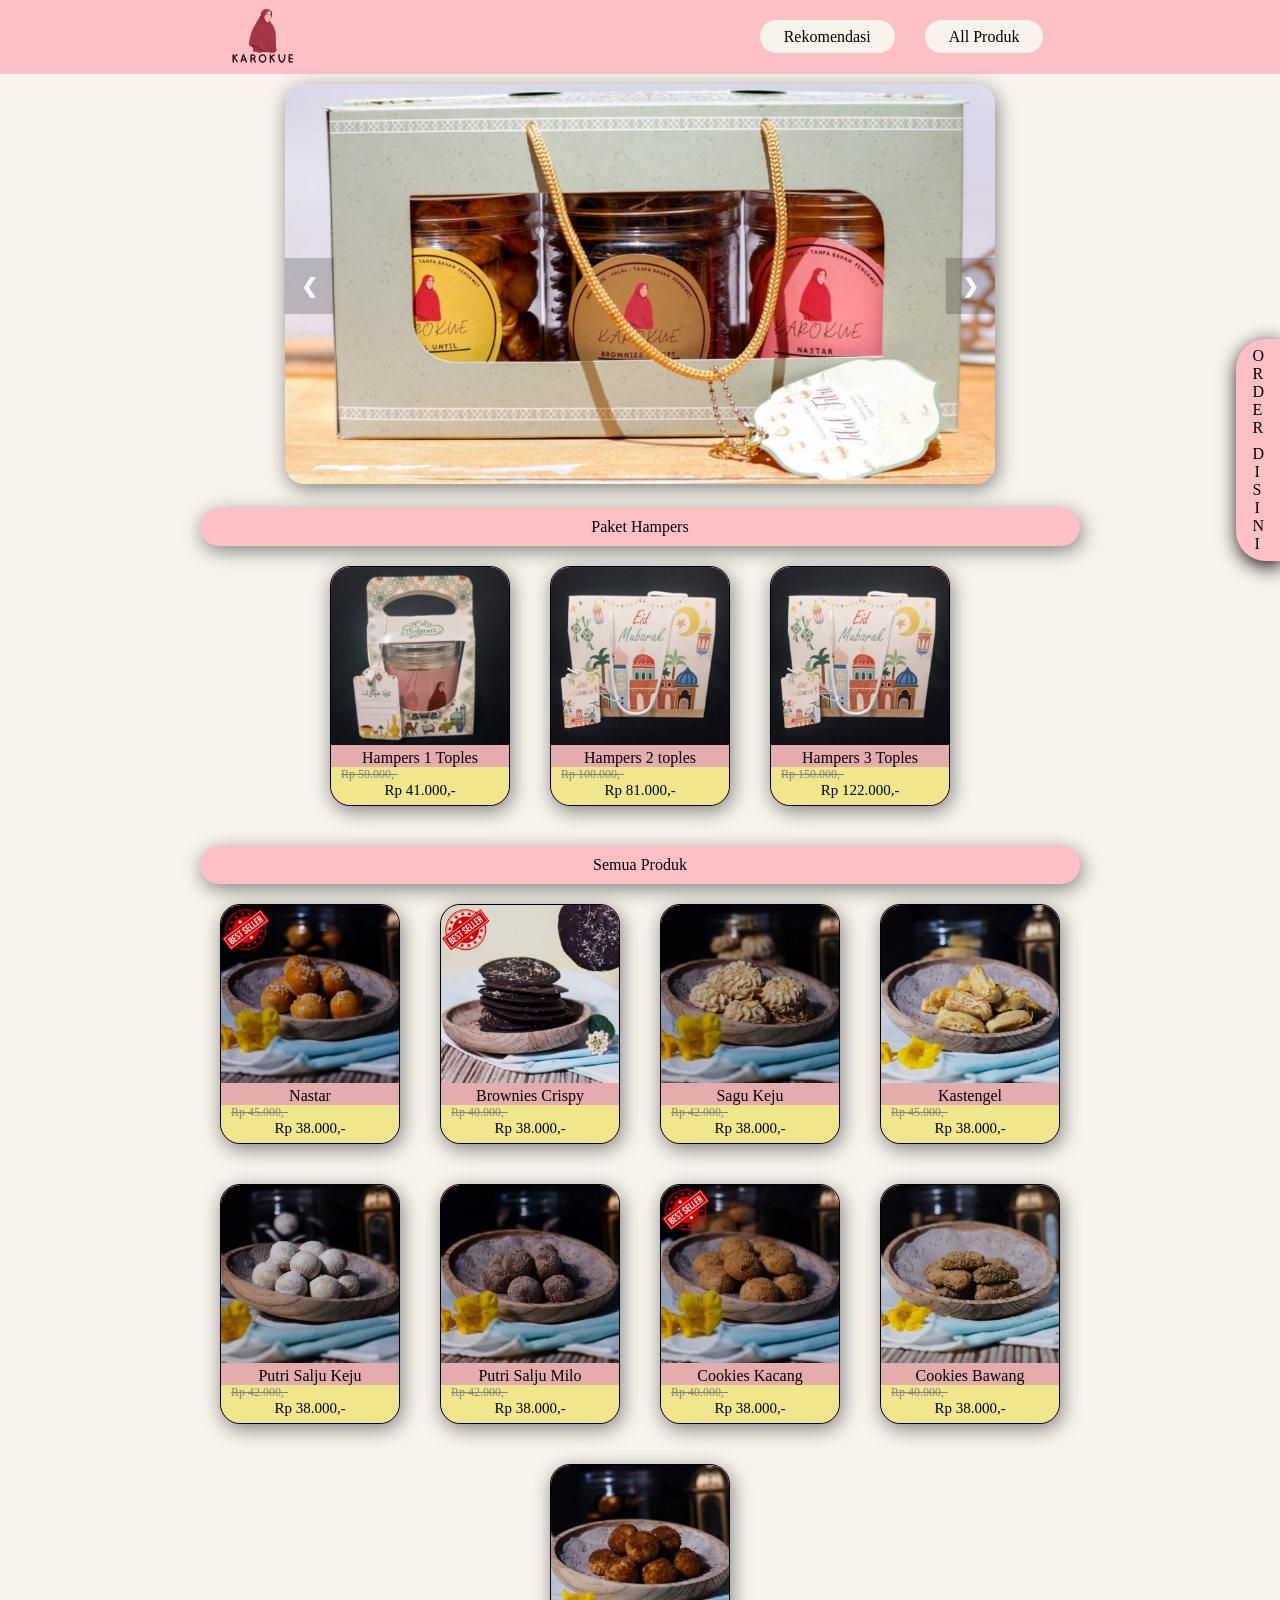
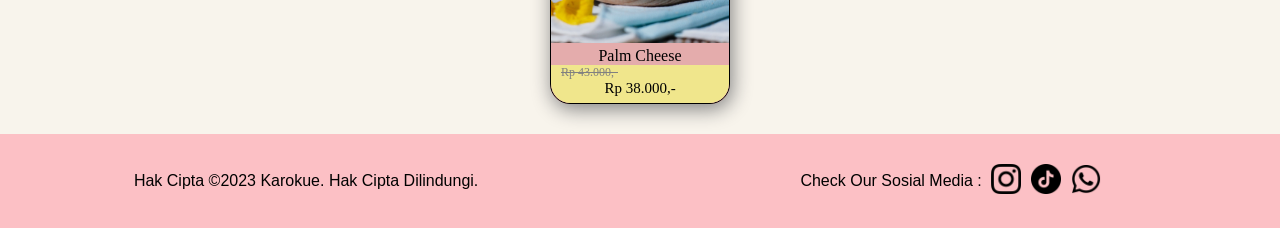
==== coba.html @ db53772f "Init Project Landing Page Karokue" ====
<!DOCTYPE html>
<html lang="en">

<head>
    <meta charset="UTF-8">
    <meta name="viewport" content="width=device-width, initial-scale=1.0">
    <title>Karokue.com</title>
    <link rel="icon" href="faveicon" type="image/x-icon">
    <link rel="stylesheet" href="Style/index.css">
    <link rel="stylesheet" href="Style/Responsive.css">
</head>

<body>
    <header class="headerNav">
        <div class="navLogo">
            <img src="Assets/Logo/logo.png" alt="Karokue Logo"  >
        </div>
        <nav class="navBar">
            <ul class="navBarUl">
                <li><a href="#Rekomendasi">Rekomendasi</a></li>
                <li><a href="#AllProduk">All Produk</a></li>
                <!-- <li><a href="Paket.html">Paket</a></li> -->
            </ul>   
        </nav>
    </header>

    <main class="mainContent">
        <!-- Banner Section -->
        <div class="bannerContainer">
            <div class="banner">
                <div class="bannerImage">
                    <img src="\Assets\Banner\hampers1.jpeg" alt="banner1">
                </div>
                <div class="bannerImage">
                    <img src="\Assets\Banner\hampers2.jpg" alt="banner2">
                </div>
                <div class="bannerImage">
                    <img src="\Assets\Banner\Toples1.jpg" alt="banner3">
                </div>
                <div class="bannerImage">
                    <img src="\Assets\Banner\produk1.jpg" alt="banner4">
                </div>
                <div class="bannerImage">
                    <img src="\Assets\Banner\produk2.jpg" alt="banner5">
                </div>
                <div class="bannerImage">
                    <img src="\Assets\Banner\produk3.jpg" alt="banner6">
                </div>
                <div class="bannerNav">
                    <a class="prev" onclick="plusSlides(-1)">&#10094;</a>
                    <a class="next" onclick="plusSlides(+1)">&#10095;</a>
                </div>
            </div>
        </div>
        <!-- Banner Section -->

        <!-- Recommendation Section -->
        <div class="CardContainer" id="Rekomendasi">
            <div class="CardNav">
                <div>Paket Hampers</div>
            </div>
            <div class="card">
                <div class="cardFrame" onclick="openModal('/Assets/Produk/13.png')">
                    <a href="#">
                        <div class="cardContent">
                            <div class="imageProduct">
                                    <img src="\Assets\Produk\13.png" alt="Nastar">
                                <span class="wordContent">Hampers 1 Toples</span>
                            </div>
                            <div class="contentProduct">
                                <ul class="pricePromo">
                                    <li class="price">Rp 50.000,-</li>
                                    <li class="promo">Rp 41.000,-</li>
                                </ul>
                            </div>
                        </div>
                    </a>
                </div>
                <div class="cardFrame" onclick="openModal('/Assets/Produk/14.png')">
                    <a href="#">
                        <div class="cardContent">
                            <div class="imageProduct">
                                    <img src="\Assets\Produk\14.png" alt="Cookies Kacang">
                                <span class="wordContent">Hampers 2 toples</span>
                            </div>
                            <div class="contentProduct">
                                <ul class="pricePromo">
                                    <li class="price">Rp 100.000,-</li>
                                    <li class="promo">Rp 81.000,-</li>
                                </ul>
                            </div>
                        </div>
                    </a>
                </div>
                <div class="cardFrame" onclick="openModal('/Assets/Produk/14.png')">
                    <a href="#">
                        <div class="cardContent">
                            <div class="imageProduct">
                                    <img src="\Assets\Produk\14.png" alt="Putri Salju Keju">
                                <span class="wordContent">Hampers 3 Toples</span>
                            </div>
                            <div class="contentProduct">
                                <ul class="pricePromo">
                                    <li class="price">Rp 150.000,-</li>
                                    <li class="promo">Rp 122.000,-</li>
                                </ul>
                            </div>
                        </div>
                    </a>
                </div>
            </div>
            <!-- <div class="allProduk">
                <a href="Produk.html">
                    <p>Lihat Semua Produk</p>
                </a>
            </div> -->
        </div>
        <!-- Recommendation Section -->

        <!-- All Product Section -->
        <div class="CardContainer" id="AllProduk">
            <div class="CardNav">
                <div>Semua Produk</div>
            </div>
            <div class="card">
                <div class="cardFrame" onclick="openModal('/Assets/Produk/1.png')">
                    <a href="#">
                        <div class="cardContent">
                            <div class="imageProduct">
                                    <img src="\Assets\Produk\1b.png" alt="Nastar">
                                <span class="wordContent">Nastar</span>
                            </div>
                            <div class="contentProduct">
                                <ul class="pricePromo">
                                    <li class="price">Rp 45.000,-</li>
                                    <li class="promo">Rp 38.000,-</li>
                                </ul>
                            </div>
                        </div>
                    </a>
                </div>
                <div class="cardFrame" onclick="openModal('/Assets/Produk/10.png')">
                    <a href="#">
                        <div class="cardContent">
                            <div class="imageProduct">
                                    <img src="\Assets\Produk\10b.png" alt="Brownies Crispy">
                                <span class="wordContent">Brownies Crispy</span>
                            </div>
                            <div class="contentProduct">
                                <ul class="pricePromo">
                                    <li class="price">Rp 40.000,-</li>
                                    <li class="promo">Rp 38.000,-</li>
                                </ul>
                            </div>
                        </div>
                    </a>
                </div>
                <div class="cardFrame" onclick="openModal('/Assets/Produk/6.png')">
                    <a href="#">
                        <div class="cardContent">
                            <div class="imageProduct">
                                    <img src="\Assets\Produk\6.png" alt="Sagu Keju">
                                <span class="wordContent">Sagu Keju</span>
                            </div>
                            <div class="contentProduct">
                                <ul class="pricePromo">
                                    <li class="price">Rp 42.000,-</li>
                                    <li class="promo">Rp 38.000,-</li>
                                </ul>
                            </div>
                        </div>
                    </a>
                </div>
                <div class="cardFrame" onclick="openModal('/Assets/Produk/3.png')">
                    <a href="#">
                        <div class="cardContent">
                            <div class="imageProduct">
                                    <img src="\Assets\Produk\3.png" alt="Kastengel">
                                <span class="wordContent">Kastengel</span>
                            </div>
                            <div class="contentProduct">
                                <ul class="pricePromo">
                                    <li class="price">Rp 45.000,-</li>
                                    <li class="promo">Rp 38.000,-</li>
                                </ul>
                            </div>
                        </div>
                    </a>
                </div>
                <div class="cardFrame" onclick="openModal('/Assets/Produk/8.png')">
                    <a href="#">
                        <div class="cardContent">
                            <div class="imageProduct">
                                    <img src="\Assets\Produk\8.png" alt="Putri Salju Keju">
                                <span class="wordContent">Putri Salju Keju</span>
                            </div>
                            <div class="contentProduct">
                                <ul class="pricePromo">
                                    <li class="price">Rp 42.000,-</li>
                                    <li class="promo">Rp 38.000,-</li>
                                </ul>
                            </div>
                        </div>
                    </a>
                </div>
                <div class="cardFrame" onclick="openModal('/Assets/Produk/9.png')">
                    <a href="#">
                        <div class="cardContent">
                            <div class="imageProduct">
                                    <img src="\Assets\Produk\9.png" alt="Putri Salju Milo">
                                <span class="wordContent">Putri Salju Milo</span>
                            </div>
                            <div class="contentProduct">
                                <ul class="pricePromo">
                                    <li class="price">Rp 42.000,-</li>
                                    <li class="promo">Rp 38.000,-</li>
                                </ul>
                            </div>
                        </div>
                    </a>
                </div>
                <div class="cardFrame" onclick="openModal('/Assets/Produk/4.png')">
                    <a href="#">
                        <div class="cardContent">
                            <div class="imageProduct">
                                    <img src="\Assets\Produk\4b.png" alt="Cookies Kacang">
                                <span class="wordContent">Cookies Kacang</span>
                            </div>
                            <div class="contentProduct">
                                <ul class="pricePromo">
                                    <li class="price">Rp 40.000,-</li>
                                    <li class="promo">Rp 38.000,-</li>
                                </ul>
                            </div>
                        </div>
                    </a>
                </div>
                <div class="cardFrame" onclick="openModal('/Assets/Produk/7.png')">
                    <a href="#">
                        <div class="cardContent">
                            <div class="imageProduct">
                                    <img src="\Assets\Produk\7.png" alt="Cookies Bawang">
                                <span class="wordContent">Cookies Bawang</span>
                            </div>
                            <div class="contentProduct">
                                <ul class="pricePromo">
                                    <li class="price">Rp 40.000,-</li>
                                    <li class="promo">Rp 38.000,-</li>
                                </ul>
                            </div>
                        </div>
                    </a>
                </div>
                <div class="cardFrame" onclick="openModal('/Assets/Produk/2.png')">
                    <a href="#">
                        <div class="cardContent">
                            <div class="imageProduct">
                                    <img src="\Assets\Produk\2.png" alt="Palm Cheese">
                                <span class="wordContent">Palm Cheese</span>
                            </div>
                            <div class="contentProduct">
                                <ul class="pricePromo">
                                    <li class="price">Rp 43.000,-</li>
                                    <li class="promo">Rp 38.000,-</li>
                                </ul>
                            </div>
                        </div>
                    </a>
                </div>
            </div>
            <!-- <div class="allProduk">
                <a href="Produk.html">
                    <p>Lihat Semua Produk</p>
                </a>
            </div> -->
        </div>
        <!-- All Product Section -->

        <!-- Aside Section -->
        <aside class="orderHere">
            <div class="orderContainer">
                <div class="orderWord">
                    <a href="https://wa.me/6281293847083" target="_blank">
                        <ul class="order">
                            <li>O</li>
                            <li>R</li>
                            <li>D</li>
                            <li>E</li>
                            <li>R</li>
                        </ul>
                        <ul class="here">
                            <li>D</li>
                            <li class="i">I</li>
                            <li>S</li>
                            <li class="i">I</li>
                            <li>N</li>
                            <li class="i">I</li>
                        </ul>    
                    </a>
                 </div>
            </div>
        </aside>
        <!-- Aside Section -->

        <!-- Modal Section -->
        <div id="myModal" class="modal">
            <span class="close" onclick="closeModal()">&times;</span>
            <img class="modal-content" id="modalImg">
        </div>
        <!-- Modal Section -->
    </main>

    <!-- Footer Section -->
    <footer class="footerNav">
        <div class="copyright">
            <div class="copyrightWord">
                <p>Hak Cipta &copy;2023 Karokue. Hak Cipta Dilindungi.</p>
            </div>
            <div class="Socmed">
                <div class="socmedWord">
                    <p>Check Our Sosial Media :</p>
                </div>
                <div class="socmedIcon">
                    <div class="icon">
                        <a href="https://www.instagram.com/karokue_" target="_blank">
                            <img src="Assets\Icon\instagram.png" alt="Instagram">
                        </a>
                    </div>
                    <div class="icon">
                        <a href="https://www.tiktok.com/@karokue" target="_blank">
                            <img src="Assets\Icon\tiktok.png" alt="Tiktok">
                        </a>
                    </div>
                    <div class="icon">
                        <a href="https://wa.me/6281293847083" target="_blank">
                            <img src="Assets\Icon\whatsapp.png" alt="Whatsapp">
                        </a>
                    </div>
                </div>
            </div>
        </div>
    </footer>
    <!-- Footer Section -->

    <!-- Function -->
    <script src="Function\Carousel.js"></script>
    <script src="Function\Popup.js"></script>
    <!-- Google tag (gtag.js) -->
    <script async src="https://www.googletagmanager.com/gtag/js?id=G-H7FKVCNCBP"></script>
    <script>
        window.dataLayer = window.dataLayer || [];
        function gtag(){dataLayer.push(arguments);}
        gtag('js', new Date());

        gtag('config', 'G-H7FKVCNCBP');
    </script>
    <!-- Google tag (gtag.js) -->
    <!-- Function -->
</body>

</html>
---- Style/index.css ----
*,
  *::before,
  *::after {
    box-sizing: border-box;
    margin: 0;
  }

/*pengaturan seluruh body */
body {
  background-color: #F8F4EC;  
  /* background-image: url(..Assets\Banner\hampers2.jpg); */
  display: flex;
  flex-direction: column;
  align-items: center;
}

/* Top : Header */
.headerNav {
  max-width: 2000px;
  width: 100%;
  background-color: #FCC0C5;
  display: flex;
  flex-direction: row;
  justify-content: space-around;
  align-items: center;

}

.headerNav .navLogo img {
  width: 70px;
}

.navBar {
  margin: 10px;
}

.headerNav .navBar .navBarUl {
  padding-left: 0;
  display: flex;
  gap: 30px;
  justify-content: space-around;
}

.headerNav .navBar .navBarUl li {
  list-style-type: none;
}

.headerNav .navBar .navBarUl li a {
  background-color: #F8F4EC;
  text-decoration: none;
  color: black;
  padding: .5rem 1.5rem;
  border-radius: 999px;
  transition: all 0.3s ease-in-out;
}

.headerNav .navBar .navBarUl li a:hover {
  color: black;
  background-color: #E6A4B4;
}


/* Pengaturan seluruh Main */
.mainContent {
  background-color: #F8F4EC;
  /* overflow-x: hidden; */
  display: flex;
  justify-content: center;
  flex-direction: column;
  align-items: center;
  width: 1000px;
}

/* Pengaturan seluruh Main */

/* top banner styling */
.bannerContainer {
  max-width: 900px;
  margin: 10px;
}

.banner {
  width: 100%;
  position: relative;
}

.banner .bannerImage {
  display: none;
}

.banner .bannerImage img {
  box-shadow: 2px 5px 20px grey;
  width: 100%;
  max-height: 400px;
  border-radius: 20px;
  animation-name: fade;
  animation-duration: 1.5s;
}

.banner .bannerNav {
  position: absolute;
  top: 50%;
  left: 50%;
  transform: translate(-50%, -50%);
  display: flex;
  justify-content: space-between;
  width: 100%;
}

.banner .bannerNav .prev,
.banner .bannerNav .next {
  cursor: pointer;
  padding: 16px;
  font-weight: bold;
  font-size: 20px;
  color: white;
  background: rgba(0, 0, 0, 0.2);
  user-select: none;
  transition: 0.6s ease;
}

.banner .bannerNav .prev:hover,
.banner .bannerNav .next:hover {
  background: rgba(0, 0, 0, 1);
}

/* Bot Banner Styling */

/* Top Card Styling */
.CardContainer {
  width: 900px;
  padding: 10px;
}

.CardNav {
  background-color: #FCC0C5;
  box-shadow: 2px 5px 20px grey;
  border: 2px solid transparent;
  display: flex;
  justify-content: center;
  padding: .5rem 1.5rem;
  border-radius: 999px;
}

.card {
  display: flex;
  flex-wrap: wrap;
  justify-content: center;
  flex-direction: row;
  padding-block: 20px;
  gap: 40px;
}

.cardFrame {
  background-color: rgb(228, 172, 172);
  box-shadow: 2px 5px 20px grey;
  width: 180px;
  height: 240px;
  border-radius: 20px;
  gap: 20px;
}

.cardFrame a {
  text-decoration: none;
}

.cardContent {
  max-width: 210px;
  border: 1px solid black;
  border-radius: 20px;
  display: flex;
  flex-direction: column;
  transition: 0.2s linear;
  color: black;
}

.cardContent:hover {
  transform: scale(1.1);
}

.imageProduct {
  max-width: 100%;
}

.imageProduct img {
  width: 100%;
  border-radius: 20px 20px 0px 0px;
}

.imageProduct .wordContent {
  margin: 0px;
  text-align: center;
}

.imageProduct span {
  background-color: rgb(228, 172, 172);
  margin: 0;
  display: flex;
  justify-content: center;
}

.contentProduct {
  background-color: khaki;
  height: 38px;
  border-radius: 0 0 20px 20px;
  display: flex;
  flex-direction: column;
}

.contentProduct .pricePromo {
  list-style-type: none;
  padding: 0 10px;
  margin: 0;
}

.contentProduct .pricePromo .price {
  text-decoration: line-through;
  font-size: 12px;
  color: grey;
}

.contentProduct .pricePromo .promo {
  font-size: 15px;
  text-align: center;
}

.contentProduct .contentContainer {
  margin: 0;
  padding: 10px 0px;
  list-style-type: none;
  display: flex;
  flex-direction: column;
  justify-content: center;
  align-items: center;
}

.contentProduct .contentContainer .name {
  padding: 5px 5px;
}

.contentProduct .contentContainer .price {
  padding: 5px 5px;
}

.allProduk {
  /* background-color: aqua; */
  display: flex;
  justify-content: flex-end;
  /* padding-bottom: 20px; */
}

.allProduk a {
  background-color: #FCC0C5;
  box-shadow: 2px 5px 20px grey;
  text-decoration: none;
  border-radius: 99px;
  color: black;
  transition: all 0.3s ease-in-out;
}

.allProduk a:hover {
  background-color: #E6A4B4;
  color: white;
}

.allProduk p {
  border: solid 1px transparent;
  padding: 10px;
  border-radius: 20px;
}

/* Style untuk pop up */
.modal {
  display: none;  /* Sembunyikan modal secara default */
  position: fixed;
  z-index: 1;
  left: 0;
  top: 0;
  width: 100%;
  height: 100%;
  overflow: auto;
  background-color: white;
  background-color: rgba(0, 0, 0, 0.9);
}

.modal-content {
  margin: auto; /* Tengahkan gambar di dalam modal */
  display: block;
  width: 80%; /* Sesuaikan lebar gambar sesuai kebutuhan */
  max-width: 600px; /* Batasi lebar gambar agar tidak terlalu besar */
  position: relative;
  top: 50%;
  transform: translateY(-50%); /* Geser gambar ke tengah secara vertikal */
}

.close {
  color: white;
  position: absolute;
  top: 10px;
  right: 25px;
  font-size: 35px;
  font-weight: bold;
  transition: 0.3s;
}

.close:hover,
.close:focus {
  color: #bbb;
  text-decoration: none;
  cursor: pointer;
}
/* Style untuk pop up */
/* Bot Card Styling */

/* Top Aside Styling */
.orderHere {
  /* background-color: #bbb; */
  position: fixed;
  inset-block: 0;
  inset-inline-end: 0;
}

.orderContainer {
  height: 100%;
  display: flex;
  flex-direction: column;
  justify-content: center;
}

.orderWord {
  background-color: #FCC0C5;
  box-shadow: 2px 5px 20px;
  border-radius: 30px 0 0 30px;
  display: flex;
  flex-direction: column;
  justify-content: center;
}

.orderWord a {
  text-decoration: none;
  transition: all .1s ease-in-out;
  color: black;
}

.orderWord a:hover {
  border-radius: 30px 0 0 30px;
  padding: 0.5rem 1rem 0.5rem;
  background-color: #E6A4B4;
  transition: all 0.3 ease-in-out;
  color: white;
}

.order {
  padding: 0.5rem 1rem 0;
}

.here {
  padding: 0.5rem 1rem 0.5rem;
}

.order,
.here {
  list-style-type: none;
  margin: 0;
  display: flex;
  flex-direction: column;
}

.order li a,
.here li a {
  color: black;
}

.order .i,
.here .i {
  padding: 0 2px;
}

/* Bot Aside Styling */

/* Top Footer Styling */

.footerNav {
  margin: 0;
  width: 100%;
  background-color: #FCC0C5;
}

.footerNav .copyright {
  display: flex;
  justify-content: space-around;
  align-items: center;
  font-size: medium;
  font-family: sans-serif;
}

.copyrightWord {}

.footerNav .copyright .Socmed {
  display: flex;
  /* flex-direction: column; */
  justify-content: center;
  align-items: center;
  padding-block: 20px;
  max-width: 400px;
  width: 100%;
}

.footerNav .copyright .Socmed .socmedWord {
  display: flex;
  justify-content: center;
  align-items: center;
  width: 200px;
  padding-right: 0;
}

.footerNav .copyright .Socmed .socmedIcon {
  max-width: 180px;
  display: flex;
  gap: 10px;
  padding-block: 10px;
}

.footerNav .copyright .Socmed .socmedIcon img {
  width: 30px;
  height: auto;
  transition: transform 0.3s;
}

.footerNav .copyright .Socmed .socmedIcon .icon img:hover {
  transform: scale(1.5)
}

/* Bot Footer Styling */

@keyframes fade {
  from {
    opacity: 0.3
  }

  to {
    opacity: 1
  }
}

@media screen and (max-width: 1000px) {
  body {
    width: 100%;
  }

  .mainContent {
    width: 100%;
  }

  .banner .bannerNav .prev,
  .banner .bannerNav .next {
    font-size: 18px;
    padding: 13px;
  }

}

@media screen and (max-width: 950px) {
  .bannerContainer {
    max-width: 700px;
  }

  .CardContainer {
    max-width: 800px;
  }
}

@media screen and (max-width: 850px) {

  .banner .bannerNav .prev,
  .banner .bannerNav .next {
    font-size: 15px;
    padding: 10px;
  }

  .bannerContainer {
    max-width: 600px;
  }

  .CardContainer {
    max-width: 700px;
  }

  .cardFrame {
    max-width: 150px;
    max-height: 210px;
  }
}

@media screen and (max-width: 800px) {
  .bannerContainer {
    max-width: 500px;
  }

  .CardContainer {
    max-width: 600px;
  }

  .copyright {
    display: flex;
    flex-direction: column;
    justify-content: center;
  }

  .Socmed {
    display: flex;
    flex-direction: column;
  }
}

@media screen and (max-width: 700px) {
  .bannerContainer {
    max-width: 450px;
  }

  .CardContainer {
    max-width: 550px;
  }

}

@media screen and (max-width: 650px) {
  .headerNav {
    flex-wrap: wrap;
  }

  .bannerContainer {
    max-width: 400px;
  }

  .CardContainer {
    max-width: 500px;
  }

  .orderWord {
    max-width: 35px;
  }

}

@media screen and (max-width: 500px) {

  .banner .bannerNav .prev,
  .banner .bannerNav .next {
    font-size: 12px;
    padding: 7px;
  }

  .bannerContainer {
    max-width: 350px;
  }

  .CardContainer {
    max-width: 450px;
  }

}

@media screen and (max-width: 450px) {

  .navBar {
    flex-wrap: wrap;
  }

  .bannerContainer {
    max-width: 300px;
  }

  .CardContainer {
    max-width: 400px;
  }

  .cardFrame {
    max-width: 130px;
    max-height: 190px;
  }

  .copyrightWord {
    flex-wrap: wrap;
  }

}

@media screen and (max-width: 400px) {
  .bannerContainer {
    max-width: 250px;
  }

  .CardContainer {
    max-width: 350px;
  }

  .cardFrame {
    max-width: 110px;
    max-height: 170px;
  }

}

@media screen and (max-width: 350px) {
  .navBarUl {
    flex-wrap: wrap;
  }

  .banner .bannerNav .prev,
  .banner .bannerNav .next {
    font-size: 11px;
    padding: 6px;
  }

  .bannerContainer {
    max-width: 230px;
  }

  .CardContainer {
    max-width: 330px;
  }

}
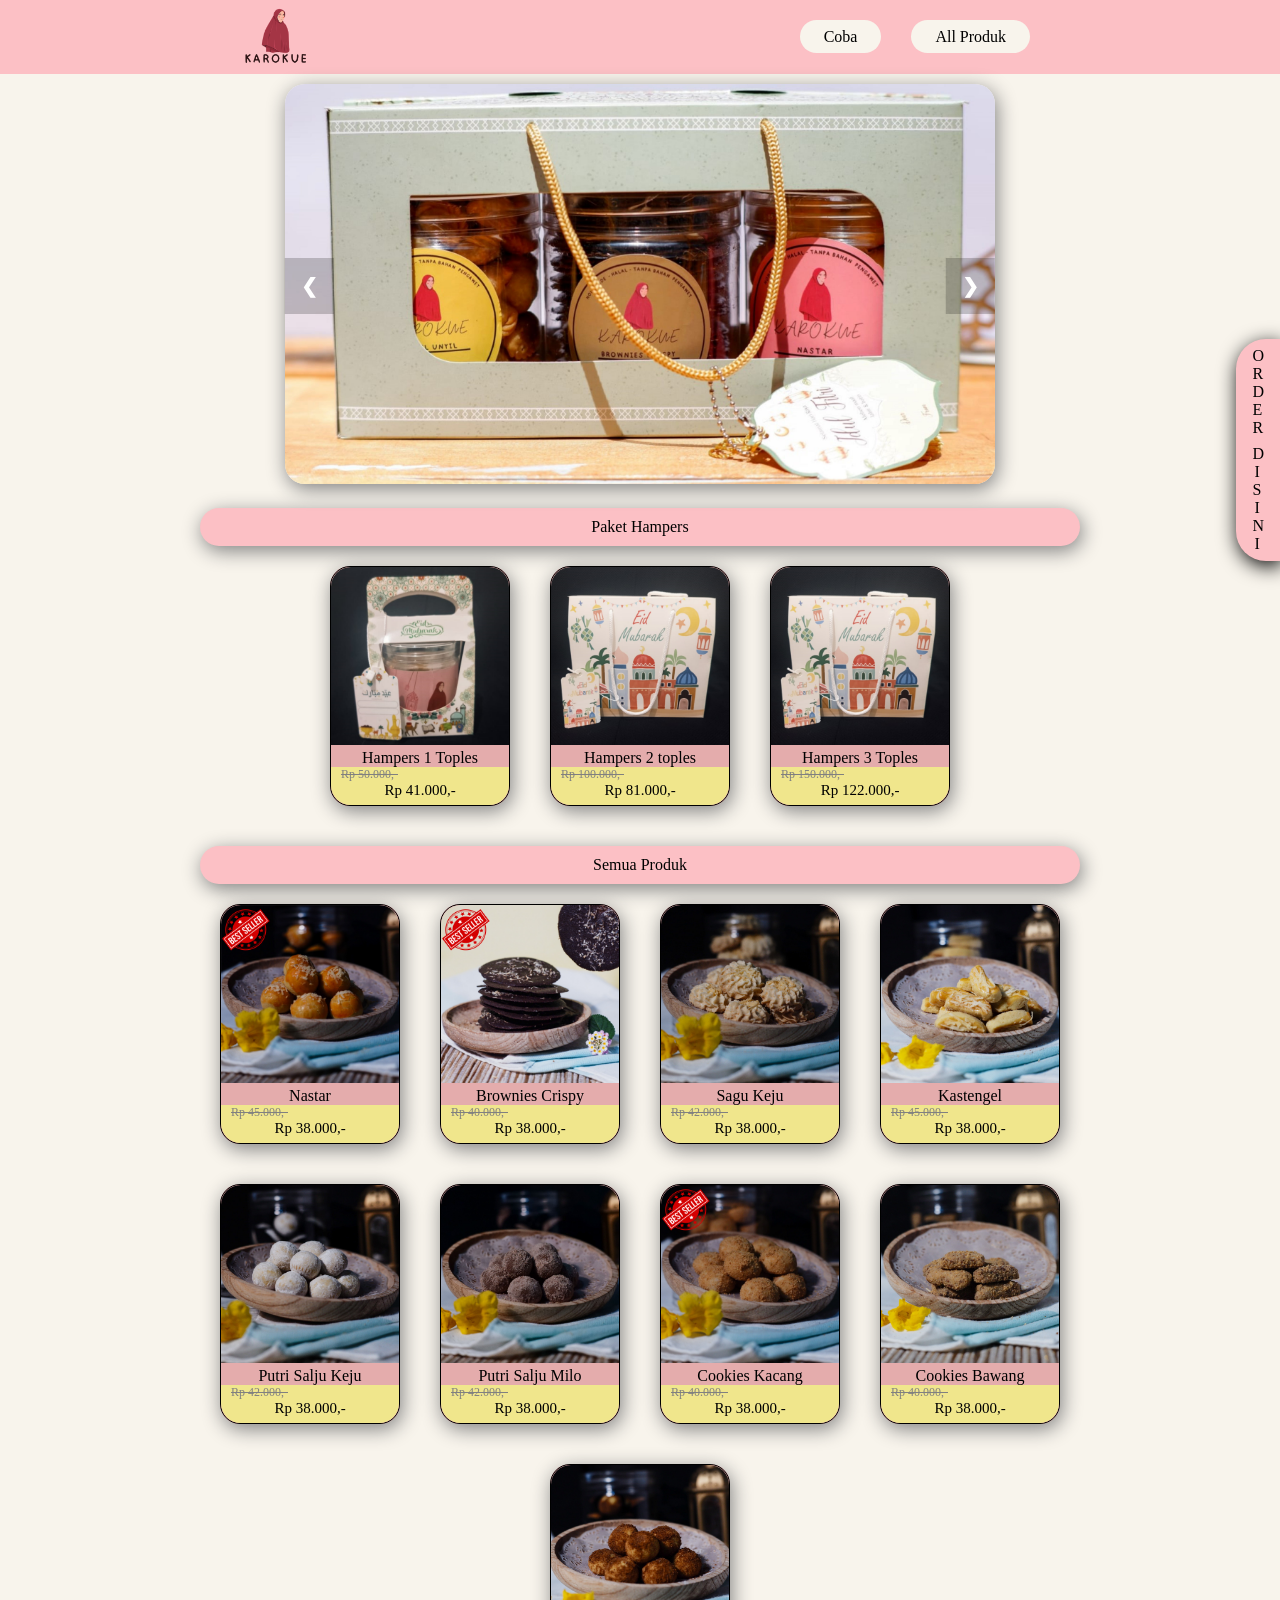
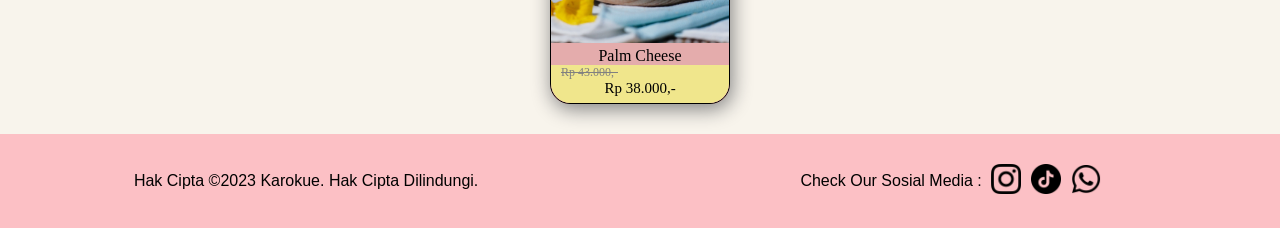
==== commit a4f962e0: "Perubahan redaksional di navbar "rekomendasi" ke "coba"" ====
--- a/coba.html
+++ b/coba.html
@@ -17,7 +17,7 @@
         </div>
         <nav class="navBar">
             <ul class="navBarUl">
-                <li><a href="#Rekomendasi">Rekomendasi</a></li>
+                <li><a href="#Rekomendasi">Coba</a></li>
                 <li><a href="#AllProduk">All Produk</a></li>
                 <!-- <li><a href="Paket.html">Paket</a></li> -->
             </ul>   
